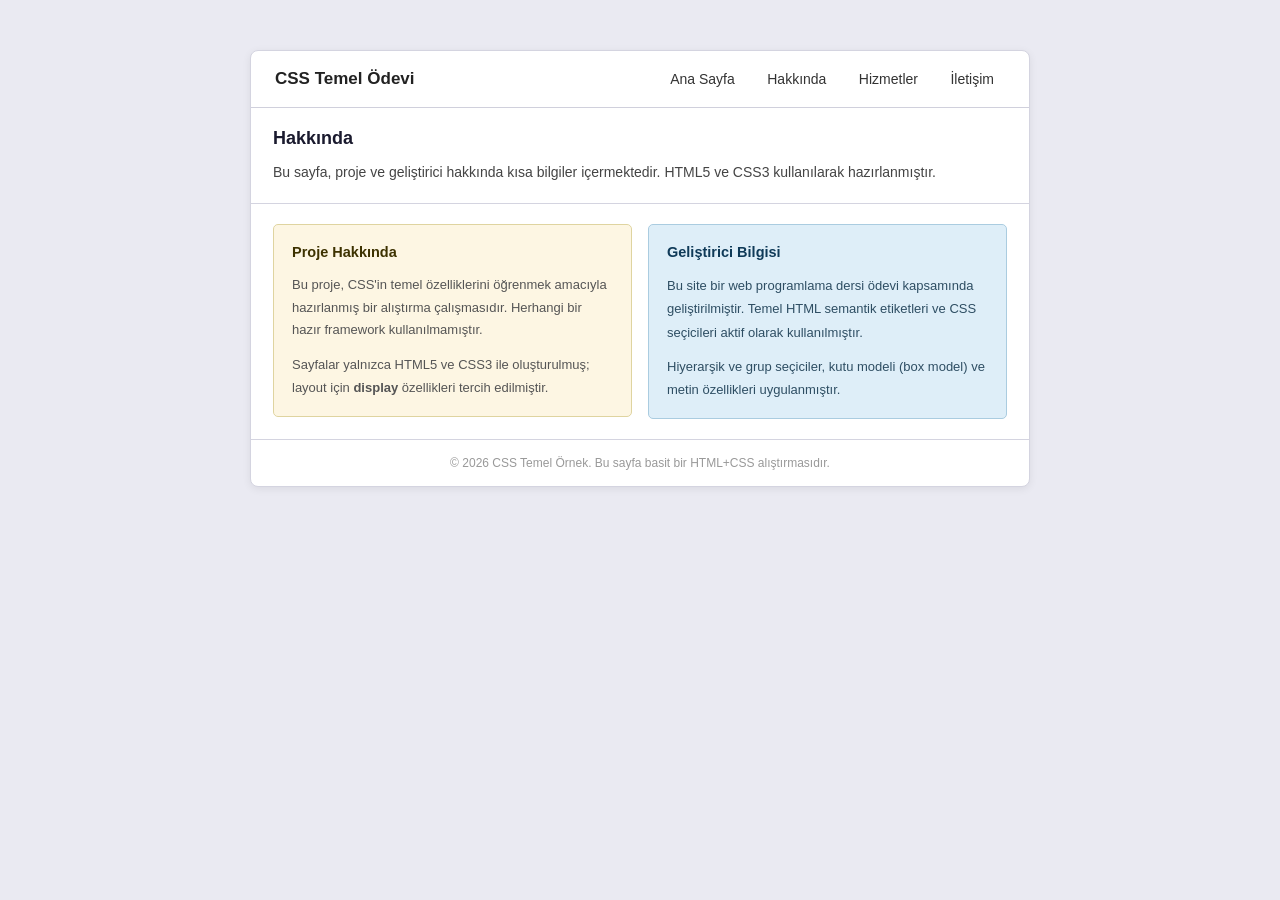
==== hakkinda.html @ 672c4f8b "hafta 2" ====
<!DOCTYPE html>
<html lang="tr">
<head>
    <meta charset="UTF-8">
    <meta name="viewport" content="width=device-width, initial-scale=1.0">
    <title>Hakkında – CSS Temel Ödevi</title>
    <link rel="stylesheet" href="styles/style.css">
</head>
<body>

    <div class="wrapper">

        <!-- NAV BAR -->
        <nav>
            <span class="site-title">CSS Temel Ödevi</span>
            <ul>
                <li><a href="index.html">Ana Sayfa</a></li>
                <li><a href="hakkinda.html" class="active">Hakkında</a></li>
                <li><a href="hizmetler.html">Hizmetler</a></li>
                <li><a href="iletisim.html">İletişim</a></li>
            </ul>
        </nav>

        <!-- HEADER -->
        <header>
            <h1>Hakkında</h1>
            <p>
                Bu sayfa, proje ve geliştirici hakkında kısa bilgiler içermektedir.
                HTML5 ve CSS3 kullanılarak hazırlanmıştır.
            </p>
        </header>

        <!-- MAIN CONTENT -->
        <main>
            <!-- Sol Sütun: İçerik -->
            <section class="content">
                <h2>Proje Hakkında</h2>
                <p>
                    Bu proje, CSS'in temel özelliklerini öğrenmek amacıyla hazırlanmış
                    bir alıştırma çalışmasıdır. Herhangi bir hazır framework kullanılmamıştır.
                </p>
                <p>
                    Sayfalar yalnızca HTML5 ve CSS3 ile oluşturulmuş; layout için
                    <strong>display</strong> özellikleri tercih edilmiştir.
                </p>
            </section>

            <!-- Sağ Sütun: Yan Menü / Bilgi -->
            <aside class="sidebar">
                <h2>Geliştirici Bilgisi</h2>
                <p>
                    Bu site bir web programlama dersi ödevi kapsamında geliştirilmiştir.
                    Temel HTML semantik etiketleri ve CSS seçicileri aktif olarak kullanılmıştır.
                </p>
                <p>
                    Hiyerarşik ve grup seçiciler, kutu modeli (box model) ve metin özellikleri
                    uygulanmıştır.
                </p>
            </aside>
        </main>

        <!-- FOOTER -->
        <footer>
            <p>© 2026 CSS Temel Örnek. Bu sayfa basit bir HTML+CSS alıştırmasıdır.</p>
        </footer>

    </div>

</body>
</html>
---- styles/style.css ----
/* GENEL TASARIM */
* {
    box-sizing: border-box;
    margin: 0;
    padding: 0;
}

body {
    background-color: #eaeaf2;
    font-family: Arial, Helvetica, sans-serif;
    color: #333;
    padding: 50px 20px;
}

/* METİN ÖZELLİKLERİ */
h1, h2, p {
    line-height: 1.6;
}

/* WRAPPER BEYAZ KUTU */
.wrapper {
    max-width: 780px;
    margin: 0 auto;
    background-color: #ffffff;
    border: 1px solid #d4d4e0;
    border-radius: 8px;
    overflow: hidden;
    box-shadow: 0 2px 8px rgba(0,0,0,0.07);
}

/* YATAY MENÜ */
nav {
    display: flex;
    align-items: center;
    justify-content: space-between;
    padding: 14px 24px;
    border-bottom: 1px solid #d0d0dc;
}

.site-title {
    font-size: 17px;
    font-weight: bold;
    color: #222;
}

nav ul {
    list-style: none;
}

nav ul li {
    display: inline-block;   /* yatay menü için inline-block */
    margin-left: 6px;
}

/* HİYERARŞİK SEÇİCİ 1 — nav ul içindeki a bağlantıları */
nav ul li a {
    display: inline-block;
    text-decoration: none;
    color: #333;
    font-size: 14px;
    padding: 5px 10px;
    border-radius: 4px;
    border: 1px solid transparent;
    transition: color 0.2s, background-color 0.2s;
}

/* HOVER */
nav ul li a:hover {
    color: #2a5ba8;
    background-color: #dde8f8;
    border-color: #aac0e8;
}

/* HEADER */
header {
    padding: 16px 22px 18px;
    border-bottom: 1px solid #d4d4e0;
}

header h1 {
    font-size: 18px;
    color: #1a1a2e;
    margin-bottom: 8px;
}

header p {
    font-size: 14px;
    color: #444;
    line-height: 1.7;
    text-align: left;
}

.highlight {
    color: #2a6bbf;
    font-weight: normal;
}

/* MAIN */
main {
    padding: 20px 22px;
    font-size: 0;   /* inline-block boşluk sorununu giderir */
}

/* SOL SÜTUN */
.content {
    display: inline-block;   /* iki kutuyu yan yana getirmek için */
    width: calc(50% - 8px);
    margin-right: 16px;
    background-color: #fdf6e3;
    border: 1px solid #dfd4a0;
    border-radius: 5px;
    padding: 16px 18px;
    vertical-align: top;
    font-size: 14px;         /* main'deki font-size:0'dan sıfırlanmasın diye */
}

.content h2 {
    font-size: 14.5px;
    font-weight: bold;
    margin-bottom: 10px;
    color: #3d3200;
}

/* HİYERARŞİK SEÇİCİ 2 — .content içindeki p etiketleri */
.content p {
    font-size: 13px;
    color: #555;
    line-height: 1.75;
    text-align: left;
    margin-bottom: 12px;
}

.content p:last-child {
    margin-bottom: 0;
}

/* YAN BİLGİ SÜTUNU */
.sidebar {
    display: inline-block;
    width: calc(50% - 8px);
    background-color: #deeef8;
    border: 1px solid #aacce0;
    border-radius: 5px;
    padding: 16px 18px;
    vertical-align: top;
    font-size: 14px;
}

.sidebar h2 {
    font-size: 14.5px;
    font-weight: bold;
    margin-bottom: 10px;
    color: #0f3a58;
}

/* HİYERARŞİK SEÇİCİ 3 — .sidebar içindeki p etiketleri */
.sidebar p {
    font-size: 13px;
    color: #2e4e63;
    line-height: 1.8;
    text-align: left;
    margin-bottom: 11px;
}

.sidebar p:last-child {
    margin-bottom: 0;
}

/* FOOTER */
footer {
    border-top: 1px solid #d4d4e0;
    padding: 14px 22px;
    text-align: center;
}

footer p {
    font-size: 12px;
    color: #999;
    text-align: center;
    line-height: 1.5;
}
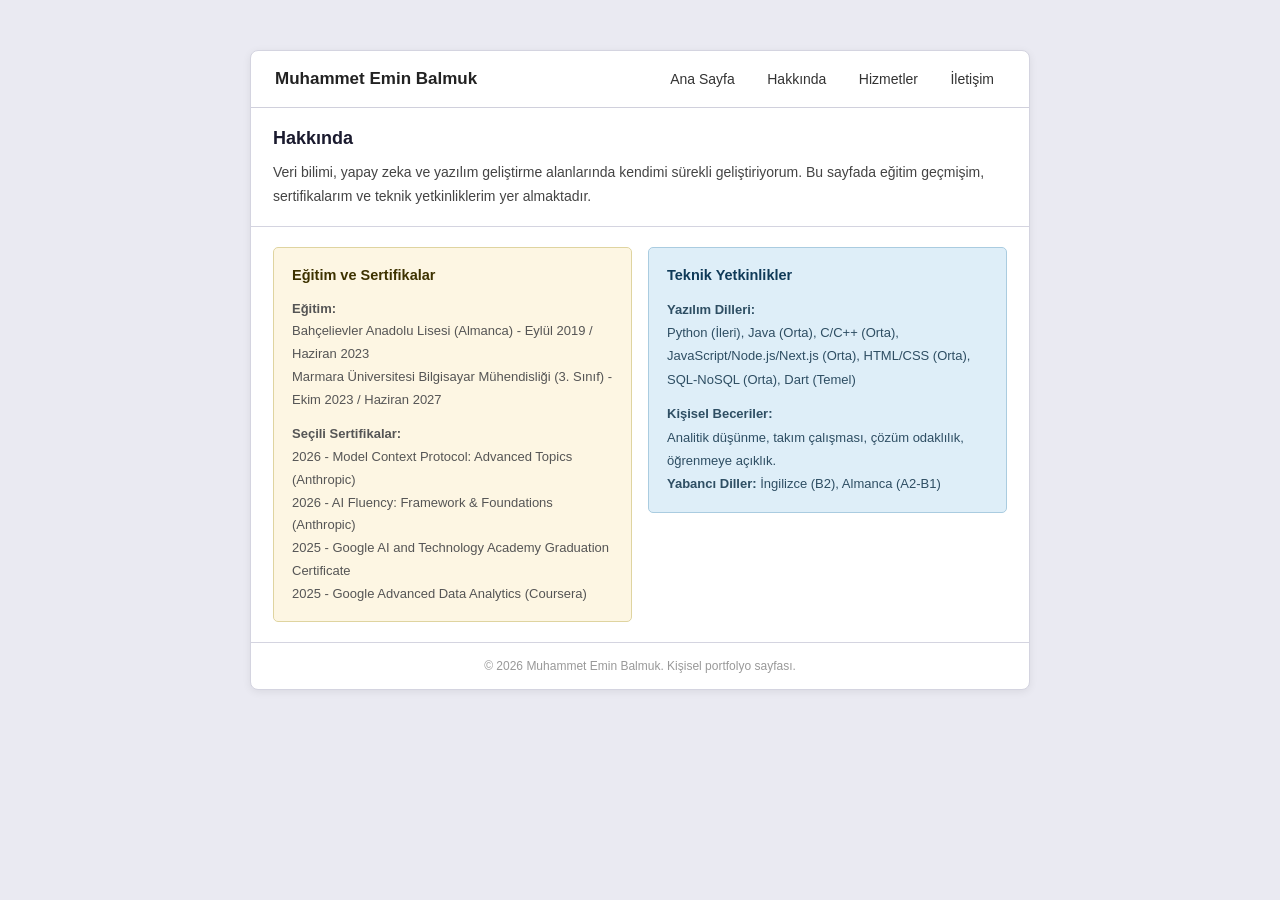
==== commit 81279c02: "update" ====
--- a/hakkinda.html
+++ b/hakkinda.html
@@ -3,7 +3,7 @@
 <head>
     <meta charset="UTF-8">
     <meta name="viewport" content="width=device-width, initial-scale=1.0">
-    <title>Hakkında – CSS Temel Ödevi</title>
+    <title>Hakkında - Muhammet Emin Balmuk</title>
     <link rel="stylesheet" href="styles/style.css">
 </head>
 <body>
@@ -12,7 +12,7 @@
 
         <!-- NAV BAR -->
         <nav>
-            <span class="site-title">CSS Temel Ödevi</span>
+            <span class="site-title">Muhammet Emin Balmuk</span>
             <ul>
                 <li><a href="index.html">Ana Sayfa</a></li>
                 <li><a href="hakkinda.html" class="active">Hakkında</a></li>
@@ -25,8 +25,8 @@
         <header>
             <h1>Hakkında</h1>
             <p>
-                Bu sayfa, proje ve geliştirici hakkında kısa bilgiler içermektedir.
-                HTML5 ve CSS3 kullanılarak hazırlanmıştır.
+                Veri bilimi, yapay zeka ve yazılım geliştirme alanlarında kendimi sürekli geliştiriyorum.
+                Bu sayfada eğitim geçmişim, sertifikalarım ve teknik yetkinliklerim yer almaktadır.
             </p>
         </header>
 
@@ -34,34 +34,40 @@
         <main>
             <!-- Sol Sütun: İçerik -->
             <section class="content">
-                <h2>Proje Hakkında</h2>
+                <h2>Eğitim ve Sertifikalar</h2>
                 <p>
-                    Bu proje, CSS'in temel özelliklerini öğrenmek amacıyla hazırlanmış
-                    bir alıştırma çalışmasıdır. Herhangi bir hazır framework kullanılmamıştır.
+                    <strong>Eğitim:</strong><br>
+                    Bahçelievler Anadolu Lisesi (Almanca) - Eylül 2019 / Haziran 2023<br>
+                    Marmara Üniversitesi Bilgisayar Mühendisliği (3. Sınıf) - Ekim 2023 / Haziran 2027
                 </p>
                 <p>
-                    Sayfalar yalnızca HTML5 ve CSS3 ile oluşturulmuş; layout için
-                    <strong>display</strong> özellikleri tercih edilmiştir.
+                    <strong>Seçili Sertifikalar:</strong><br>
+                    2026 - Model Context Protocol: Advanced Topics (Anthropic)<br>
+                    2026 - AI Fluency: Framework & Foundations (Anthropic)<br>
+                    2025 - Google AI and Technology Academy Graduation Certificate<br>
+                    2025 - Google Advanced Data Analytics (Coursera)
                 </p>
             </section>
 
             <!-- Sağ Sütun: Yan Menü / Bilgi -->
             <aside class="sidebar">
-                <h2>Geliştirici Bilgisi</h2>
+                <h2>Teknik Yetkinlikler</h2>
                 <p>
-                    Bu site bir web programlama dersi ödevi kapsamında geliştirilmiştir.
-                    Temel HTML semantik etiketleri ve CSS seçicileri aktif olarak kullanılmıştır.
+                    <strong>Yazılım Dilleri:</strong><br>
+                    Python (İleri), Java (Orta), C/C++ (Orta), JavaScript/Node.js/Next.js (Orta),
+                    HTML/CSS (Orta), SQL-NoSQL (Orta), Dart (Temel)
                 </p>
                 <p>
-                    Hiyerarşik ve grup seçiciler, kutu modeli (box model) ve metin özellikleri
-                    uygulanmıştır.
+                    <strong>Kişisel Beceriler:</strong><br>
+                    Analitik düşünme, takım çalışması, çözüm odaklılık, öğrenmeye açıklık.<br>
+                    <strong>Yabancı Diller:</strong> İngilizce (B2), Almanca (A2-B1)
                 </p>
             </aside>
         </main>
 
         <!-- FOOTER -->
         <footer>
-            <p>© 2026 CSS Temel Örnek. Bu sayfa basit bir HTML+CSS alıştırmasıdır.</p>
+            <p>© 2026 Muhammet Emin Balmuk. Kişisel portfolyo sayfası.</p>
         </footer>
 
     </div>
--- a/styles/style.css
+++ b/styles/style.css
@@ -179,3 +179,57 @@
     text-align: center;
     line-height: 1.5;
 }
+
+/* İLETİŞİM FORMU */
+.contact-container {
+    width: 600px;
+    max-width: calc(100% - 44px);
+    margin: 0 auto 20px;
+    padding: 20px;
+    border: 1px solid #d4d4e0;
+    border-radius: 6px;
+    background-color: #fafafe;
+}
+
+.contact-container h2 {
+    font-size: 16px;
+    margin-bottom: 12px;
+    color: #1a1a2e;
+}
+
+.contact-container label {
+    display: block;
+    font-size: 13px;
+    margin-bottom: 6px;
+    color: #333;
+}
+
+.contact-container input,
+.contact-container select,
+.contact-container textarea {
+    width: 100%;
+    padding: 10px;
+    margin-bottom: 14px;
+    border: 1px solid #c9c9d8;
+    border-radius: 4px;
+    font-size: 13px;
+    font-family: Arial, Helvetica, sans-serif;
+}
+
+.contact-container textarea {
+    resize: vertical;
+}
+
+.contact-container button {
+    background-color: #2a5ba8;
+    color: #fff;
+    border: none;
+    padding: 10px 18px;
+    border-radius: 4px;
+    cursor: pointer;
+    font-size: 13px;
+}
+
+.contact-container button:hover {
+    background-color: #224a88;
+}
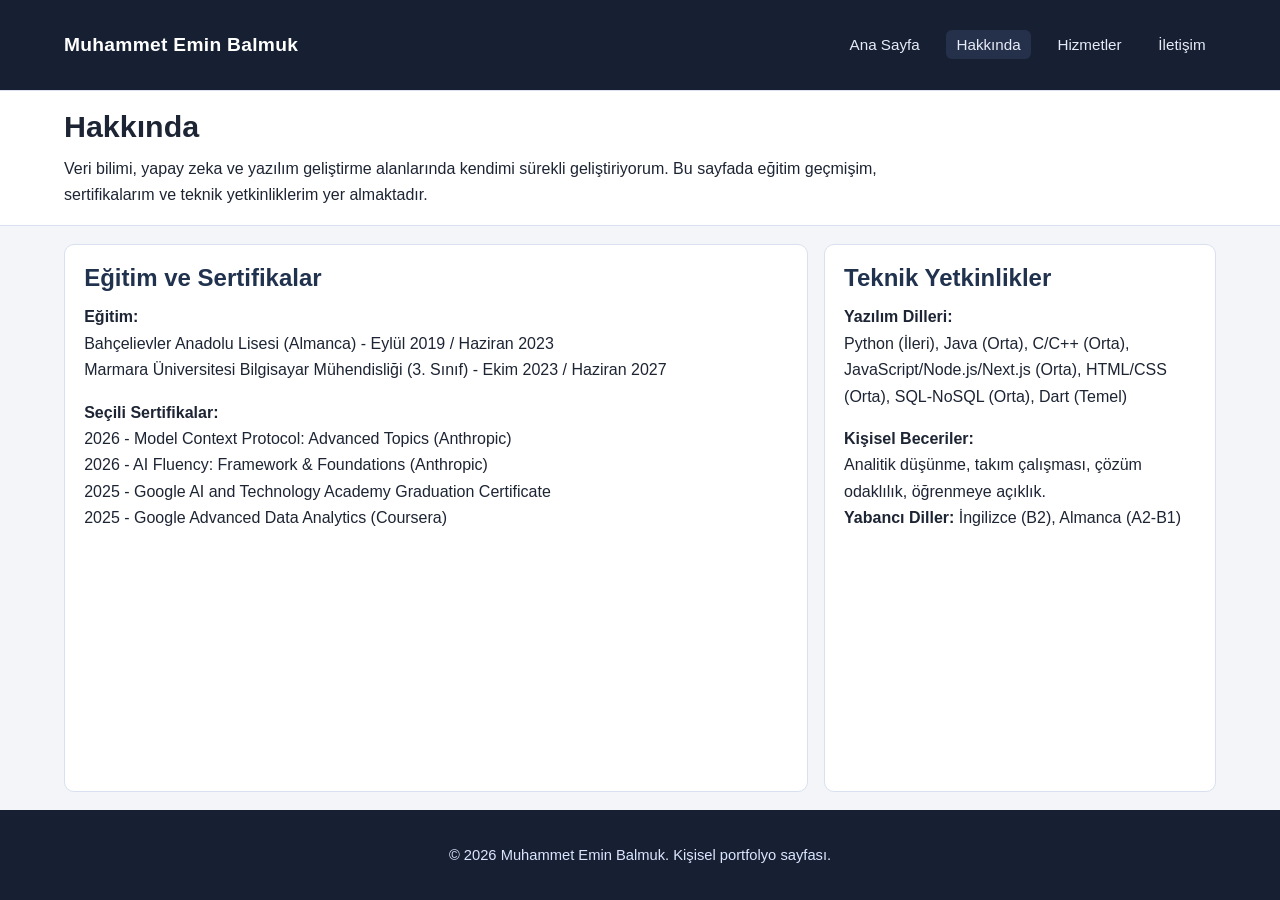
==== commit da59802f: "styles.css merge" ====
--- a/hakkinda.html
+++ b/hakkinda.html
@@ -4,9 +4,9 @@
     <meta charset="UTF-8">
     <meta name="viewport" content="width=device-width, initial-scale=1.0">
     <title>Hakkında - Muhammet Emin Balmuk</title>
-    <link rel="stylesheet" href="styles/style.css">
-</head>
-<body>
+    <link rel="stylesheet" href="style.css">
+</head>
+<body class="content-page">
 
     <div class="wrapper">
 
--- a/style.css
+++ b/style.css
@@ -0,0 +1,489 @@
+* {
+    box-sizing: border-box;
+    margin: 0;
+    padding: 0;
+}
+
+body {
+    font-family: Arial, Helvetica, sans-serif;
+    background-color: #eef0f5;
+    color: #2a3141;
+}
+
+.wrapper {
+    height: 100vh;
+    width: 86vw;
+    max-width: 980px;
+    margin: 0 auto;
+    padding: 1.2vh 0;
+    display: flex;
+    flex-direction: column;
+    gap: 1.2vh;
+}
+
+/* 1) Navbar - 10vh */
+.navbar {
+    height: 10vh;
+    padding: 0 1.2rem;
+    display: flex;
+    justify-content: space-between;
+    align-items: center;
+    background-color: #f6f7fb;
+    border: 1px solid #d8dbe4;
+    border-radius: 8px;
+}
+
+.logo {
+    font-size: 1.05rem;
+    font-weight: 700;
+    color: #4a5262;
+}
+
+.nav-links {
+    list-style: none;
+    display: flex;
+    gap: 0.7rem;
+}
+
+.nav-links a {
+    text-decoration: none;
+    color: #4f5768;
+    font-size: 0.9rem;
+    padding: 0.25rem 0.5rem;
+    border-radius: 6px;
+}
+
+.nav-links a:hover {
+    background-color: #e8ebf4;
+}
+
+/* 2) Hero - 30vh */
+.hero {
+    height: 30vh;
+    padding: 0.8rem;
+    display: flex;
+    flex-direction: row;
+    justify-content: space-between;
+    align-items: stretch;
+    gap: 0.9rem;
+    background-color: #f6f7fb;
+    border: 1px solid #d8dbe4;
+    border-radius: 8px;
+}
+
+.hero-content,
+.hero-image {
+    flex: 1;
+}
+
+.hero-content {
+    display: flex;
+    flex-direction: column;
+    justify-content: center;
+    gap: 0.5rem;
+}
+
+.hero-content h1 {
+    font-size: 1.4rem;
+    color: #394153;
+}
+
+.hero-content p {
+    font-size: 0.9rem;
+    line-height: 1.45;
+    color: #505a6d;
+}
+
+.hero-content button,
+.hero-link {
+    width: 120px;
+    border: none;
+    border-radius: 6px;
+    background-color: #7fa5e8;
+    color: #fff;
+    padding: 0.4rem 0.75rem;
+    font-size: 0.78rem;
+    cursor: pointer;
+}
+
+.hero-link {
+    display: inline-flex;
+    align-items: center;
+    justify-content: center;
+    text-decoration: none;
+}
+
+.hero-image {
+    display: flex;
+    justify-content: center;
+    align-items: center;
+    background-color: #f0f2f7;
+    border: 1px solid #d4d8e1;
+    border-radius: 8px;
+}
+
+.image-shape {
+    width: 120px;
+    height: 80px;
+    border-radius: 10px;
+    background: linear-gradient(135deg, #cfd5e4 40%, #e4e7f1 40%);
+}
+
+/* Meta labels */
+.meta-row {
+    display: flex;
+    flex-wrap: wrap;
+    gap: 0.45rem;
+    margin-top: auto;
+}
+
+.meta-row.compact {
+    margin-top: 0;
+}
+
+.pill {
+    display: inline-flex;
+    align-items: center;
+    justify-content: center;
+    border-radius: 999px;
+    border: 1px solid #dde1ea;
+    background-color: #eaedf4;
+    color: #686f80;
+    padding: 0.24rem 0.6rem;
+    font-size: 0.7rem;
+}
+
+/* 3) Cards - 30vh */
+.cards-panel {
+    height: 30vh;
+    padding: 0.8rem;
+    display: flex;
+    flex-direction: column;
+    background-color: #f6f7fb;
+    border: 1px solid #d8dbe4;
+    border-radius: 8px;
+}
+
+.panel-head {
+    display: flex;
+    justify-content: space-between;
+    align-items: center;
+    margin-bottom: 0.5rem;
+}
+
+.panel-head h2 {
+    font-size: 1.2rem;
+    color: #3a4254;
+}
+
+.cards-wrap {
+    flex: 1;
+    min-height: 0;
+    overflow: auto;
+    margin-bottom: 0.5rem;
+}
+
+.cards-section {
+    display: flex;
+    flex-wrap: wrap;
+    gap: 0.55rem;
+    align-content: flex-start;
+}
+
+.card {
+    flex: 1 1 calc(33.333% - 0.55rem);
+    min-width: 170px;
+    display: flex;
+    flex-direction: column;
+    align-items: flex-start;
+    gap: 0.35rem;
+    padding: 0.55rem;
+    border: 1px solid #dce0e8;
+    border-radius: 8px;
+    background-color: #fff;
+}
+
+.card h3 {
+    font-size: 0.95rem;
+    color: #41495a;
+}
+
+.card p {
+    font-size: 0.78rem;
+    line-height: 1.35;
+    color: #5e6678;
+}
+
+.card button {
+    margin-top: auto;
+    width: 84px;
+    border: none;
+    border-radius: 6px;
+    background-color: #7fa5e8;
+    color: #fff;
+    padding: 0.3rem 0.5rem;
+    font-size: 0.72rem;
+    cursor: pointer;
+}
+
+/* 4) Flex-grow recap - 20vh */
+.grow-panel {
+    height: 20vh;
+    padding: 0.8rem;
+    display: flex;
+    flex-direction: column;
+    background-color: #f6f7fb;
+    border: 1px solid #d8dbe4;
+    border-radius: 8px;
+}
+
+.grow-recap {
+    flex: 1;
+    display: flex;
+    align-items: stretch;
+    gap: 0.7rem;
+    margin-bottom: 0.45rem;
+}
+
+.grow-box {
+    display: flex;
+    flex-direction: column;
+    justify-content: center;
+    align-items: flex-start;
+    gap: 0.2rem;
+    padding: 0.55rem;
+    border-radius: 8px;
+}
+
+.grow-box h3 {
+    font-size: 0.98rem;
+    color: #41506a;
+}
+
+.grow-box p {
+    font-size: 0.8rem;
+    color: #5d6880;
+}
+
+.box-1 {
+    flex-grow: 1;
+    background-color: #dce8f8;
+}
+
+.box-2 {
+    flex-grow: 2;
+    background-color: #dbe9d6;
+}
+
+.box-3 {
+    flex-grow: 1;
+    background-color: #f4e2cf;
+}
+
+/* 5) Footer - 10vh */
+.footer {
+    height: 10vh;
+    display: flex;
+    justify-content: center;
+    align-items: center;
+    background-color: #f6f7fb;
+    border: 1px solid #d8dbe4;
+    border-radius: 8px;
+    color: #646d7e;
+    font-size: 0.88rem;
+}
+
+@media (max-width: 820px) {
+    .wrapper {
+        width: 94vw;
+        height: auto;
+        min-height: 100vh;
+    }
+
+    .navbar,
+    .hero,
+    .cards-panel,
+    .grow-panel,
+    .footer {
+        height: auto;
+        min-height: 10vh;
+    }
+
+    .panel-head {
+        flex-direction: column;
+        align-items: flex-start;
+        gap: 0.5rem;
+    }
+
+    .hero {
+        flex-direction: column;
+    }
+
+    .cards-section,
+    .grow-recap {
+        align-content: stretch;
+    }
+}
+
+/* Shared content-page styles merged from styles/style.css */
+body.content-page {
+    background-color: #f3f5f9;
+    color: #1d2433;
+}
+
+body.content-page .wrapper {
+    height: 100vh;
+    display: flex;
+    flex-direction: column;
+    width: auto;
+    max-width: none;
+    margin: 0;
+    padding: 0;
+    gap: 0;
+}
+
+body.content-page nav:not(.navbar) {
+    height: 10vh;
+    padding: 0 5vw;
+    display: flex;
+    justify-content: space-between;
+    align-items: center;
+    background-color: #172033;
+    color: #fff;
+}
+
+body.content-page .site-title {
+    font-size: 1.2rem;
+    font-weight: 700;
+    letter-spacing: 0.3px;
+}
+
+body.content-page nav:not(.navbar) ul {
+    list-style: none;
+    display: flex;
+    gap: 1rem;
+}
+
+body.content-page nav:not(.navbar) a {
+    color: #e6ebf7;
+    text-decoration: none;
+    font-size: 0.95rem;
+    padding: 0.35rem 0.65rem;
+    border-radius: 6px;
+}
+
+body.content-page nav:not(.navbar) a:hover,
+body.content-page nav:not(.navbar) a.active {
+    background-color: #25314b;
+}
+
+body.content-page header:not(.page-title) {
+    padding: 2vh 5vw;
+    background-color: #ffffff;
+    border-top: 1px solid #d9e0ef;
+    border-bottom: 1px solid #d9e0ef;
+}
+
+body.content-page header:not(.page-title) h1 {
+    margin-bottom: 0.75rem;
+    font-size: 1.9rem;
+}
+
+body.content-page header:not(.page-title) p {
+    max-width: 880px;
+    font-size: 1rem;
+    line-height: 1.6;
+}
+
+body.content-page main:not(.page) {
+    flex: 1;
+    padding: 2vh 5vw;
+    display: flex;
+    gap: 1rem;
+}
+
+body.content-page .content,
+body.content-page .sidebar {
+    background-color: #ffffff;
+    border: 1px solid #d9e0ef;
+    border-radius: 10px;
+    padding: 1.2rem;
+}
+
+body.content-page .content {
+    flex: 2;
+}
+
+body.content-page .sidebar {
+    flex: 1;
+}
+
+body.content-page .content h2,
+body.content-page .sidebar h2,
+body.content-page .contact-redirect h2 {
+    margin-bottom: 0.75rem;
+    color: #20324e;
+}
+
+body.content-page .content p,
+body.content-page .sidebar p,
+body.content-page .contact-redirect p {
+    line-height: 1.65;
+    margin-bottom: 1rem;
+}
+
+body.content-page .content p:last-child,
+body.content-page .sidebar p:last-child,
+body.content-page .contact-redirect p:last-child {
+    margin-bottom: 0;
+}
+
+body.content-page .contact-redirect {
+    margin: 0 5vw 2vh;
+    padding: 1.2rem;
+    background-color: #ffffff;
+    border: 1px solid #d9e0ef;
+    border-radius: 10px;
+}
+
+body.content-page .form-link {
+    display: inline-flex;
+    align-items: center;
+    justify-content: center;
+    width: fit-content;
+    border: none;
+    background-color: #2463eb;
+    color: #fff;
+    padding: 0.55rem 0.95rem;
+    border-radius: 6px;
+    text-decoration: none;
+}
+
+body.content-page footer:not(.footer) {
+    height: 10vh;
+    display: flex;
+    justify-content: center;
+    align-items: center;
+    background-color: #172033;
+    color: #dbe5ff;
+    font-size: 0.92rem;
+}
+
+@media (max-width: 820px) {
+    body.content-page .wrapper {
+        height: auto;
+        min-height: 100vh;
+    }
+
+    body.content-page nav:not(.navbar) {
+        height: auto;
+        min-height: 10vh;
+        padding: 1rem 5vw;
+        flex-direction: column;
+        gap: 0.75rem;
+    }
+
+    body.content-page main:not(.page) {
+        flex-direction: column;
+    }
+}
